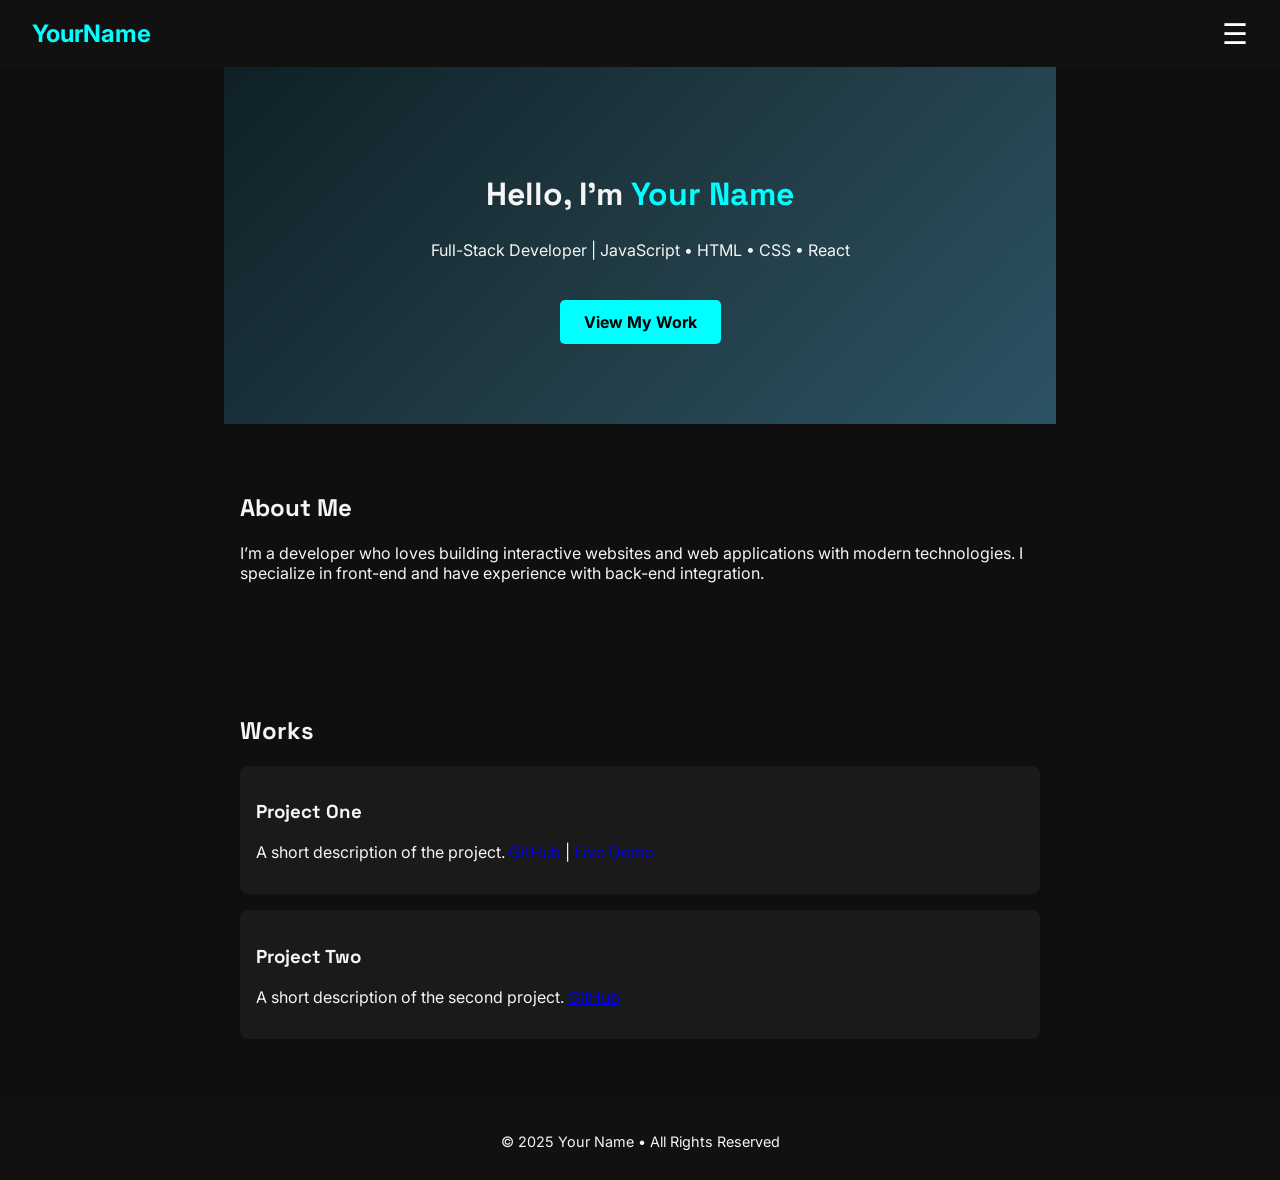
==== Page2.html @ 7d536220 "new" ====
<!DOCTYPE html>
<html lang="en">
<head>
  <meta charset="UTF-8" />
  <meta name="viewport" content="width=device-width, initial-scale=1.0" />
  <title>Developer Portfolio</title>
  <link href="https://fonts.googleapis.com/css2?family=Inter:wght@400;600&family=Space+Grotesk:wght@700&display=swap" rel="stylesheet">
  <link rel="stylesheet" href="stylemain.css" />
</head>
<body>

  <!-- NAVBAR -->
  <header class="navbar">
    <div class="logo">YourName</div>
    <div class="menu-toggle" onclick="toggleMenu()">☰</div>
    <div class="dropdown-menu" id="dropdownMenu">
      <a href="Page2.html">Home</a>
      <a href="Page3.html">Experiance</a>
      <a href="#projects">Skills & Tools</a>
      <a href="#projects">Projects</a>     
      <a href="#projects">Download CV</a>     
      <a href="#about">About Me</a>
     
    </div>
  </header>

  <!-- HERO / HOME SECTION -->
  <section id="home" class="hero">
    <h1>Hello, I'm <span class="highlight">Your Name</span></h1>
    <p>Full-Stack Developer | JavaScript • HTML • CSS • React</p>
    <a href="mainpage2.html" class="btn">View My Work</a>
  </section>

  <!-- ABOUT SECTION -->
  <section id="about">
    <h2>About Me</h2>
    <p>I’m a developer who loves building interactive websites and web applications with modern technologies. I specialize in front-end and have experience with back-end integration.</p>
  </section>

  <!-- PROJECTS SECTION -->
  <section id="projects">
    <h2>Works</h2>
    <div class="project">
      <h3>Project One</h3>
      <p>A short description of the project. <a href="#">GitHub</a> | <a href="#">Live Demo</a></p>
    </div>
    <div class="project">
      <h3>Project Two</h3>
      <p>A short description of the second project. <a href="#">GitHub</a></p>
    </div>
  </section>

  <!-- FOOTER -->
  <footer>
    <p>© 2025 Your Name • All Rights Reserved</p>
  </footer>

  <script src="script.js"></script>
</body>
</html>
---- stylemain.css ----
/* Fonts & Global */
body {
  margin: 0;
  font-family: 'Inter', sans-serif;
  background: #0f0f0f;
  color: #f5f5f5;
  scroll-behavior: smooth;
}

h1, h2, h3 {
  font-family: 'Space Grotesk', sans-serif;
}

/* Navbar */
.navbar {
  display: flex;
  justify-content: space-between;
  align-items: center;
  background-color: #111;
  padding: 1rem 2rem;
  position: sticky;
  top: 0;
  z-index: 1000;
}

.logo {
  font-size: 1.5rem;
  color: #00ffff;
  font-weight: bold;
}

.menu-toggle {
  font-size: 1.8rem;
  cursor: pointer;
  color: #fff;
}

.dropdown-menu {
  display: none;
  position: absolute;
  right: 2rem;
  top: 60px;
  background-color: #1a1a1a;
  border: 1px solid #333;
  border-radius: 8px;
  padding: 0.5rem 1rem;
  z-index: 1001;
}

.dropdown-menu a {
  display: block;
  padding: 0.5rem 0;
  text-decoration: none;
  color: #fff;
}

.dropdown-menu a:hover {
  color: #00ffff;
}

/* Hero */
.hero {
  text-align: center;
  padding: 5rem 1rem;
  background: linear-gradient(135deg, #0f2027, #203a43, #2c5364);
}

.highlight {
  color: #00ffff;
}

.btn {
  display: inline-block;
  margin-top: 1.5rem;
  padding: 0.75rem 1.5rem;
  background: #00ffff;
  color: #000;
  text-decoration: none;
  border-radius: 5px;
  font-weight: bold;
}

/* Sections */
section {
  padding: 3rem 1rem;
  max-width: 800px;
  margin: auto;
}

.project {
  background: #1a1a1a;
  padding: 1rem;
  border-radius: 8px;
  margin-bottom: 1rem;
}


#experience {
  text-align: center;
  padding: 5rem 1rem;
  background: linear-gradient(135deg, #0f2027, #203a43, #2c5364);
  padding: flex;
  justify-content: space-between;
  align-items: center;
  color: #fff;
  font-size: 24px;
  font-weight: bold;
  text-align: center;
  background: #0f0f0f;
  padding: 1rem;
  border-radius: 8px;
  margin-bottom: 1rem;
}

#experience h1 {
  font-size: 36px;
  color: #00ffff;
  font-weight: bold;
}

#experience h2 {
  text-align: center;
  font-size: 36px;
  color: #00ffff;
}

.experience-item {
  margin-bottom: 40px;
  border-bottom: 1px solid #ddd;
  padding-bottom: 20px;
}

.experience-item h3 {
  font-size: 28px;
  color: #0073e6;
}

.role-duration {
  font-size: 14px;
  color: #ffffff;
}

.role-description {
  font-size: 16px;
  color: #ffffff;
}

ul {
  list-style-type: disc;
  padding-left: 20px;
}

ul li {
  font-size: 16px;
  color: #555;
}


/* Footer */
footer {
  text-align: center;
  padding: 1rem;
  background: #111;
  font-size: 0.9rem;
}
body {
  font-size: 1rem; /* base font size */
}

h1 {
  font-size: 2rem;
}

@media (max-width: 600px) {
  h1 {
    font-size: 1.5rem;
  }
}
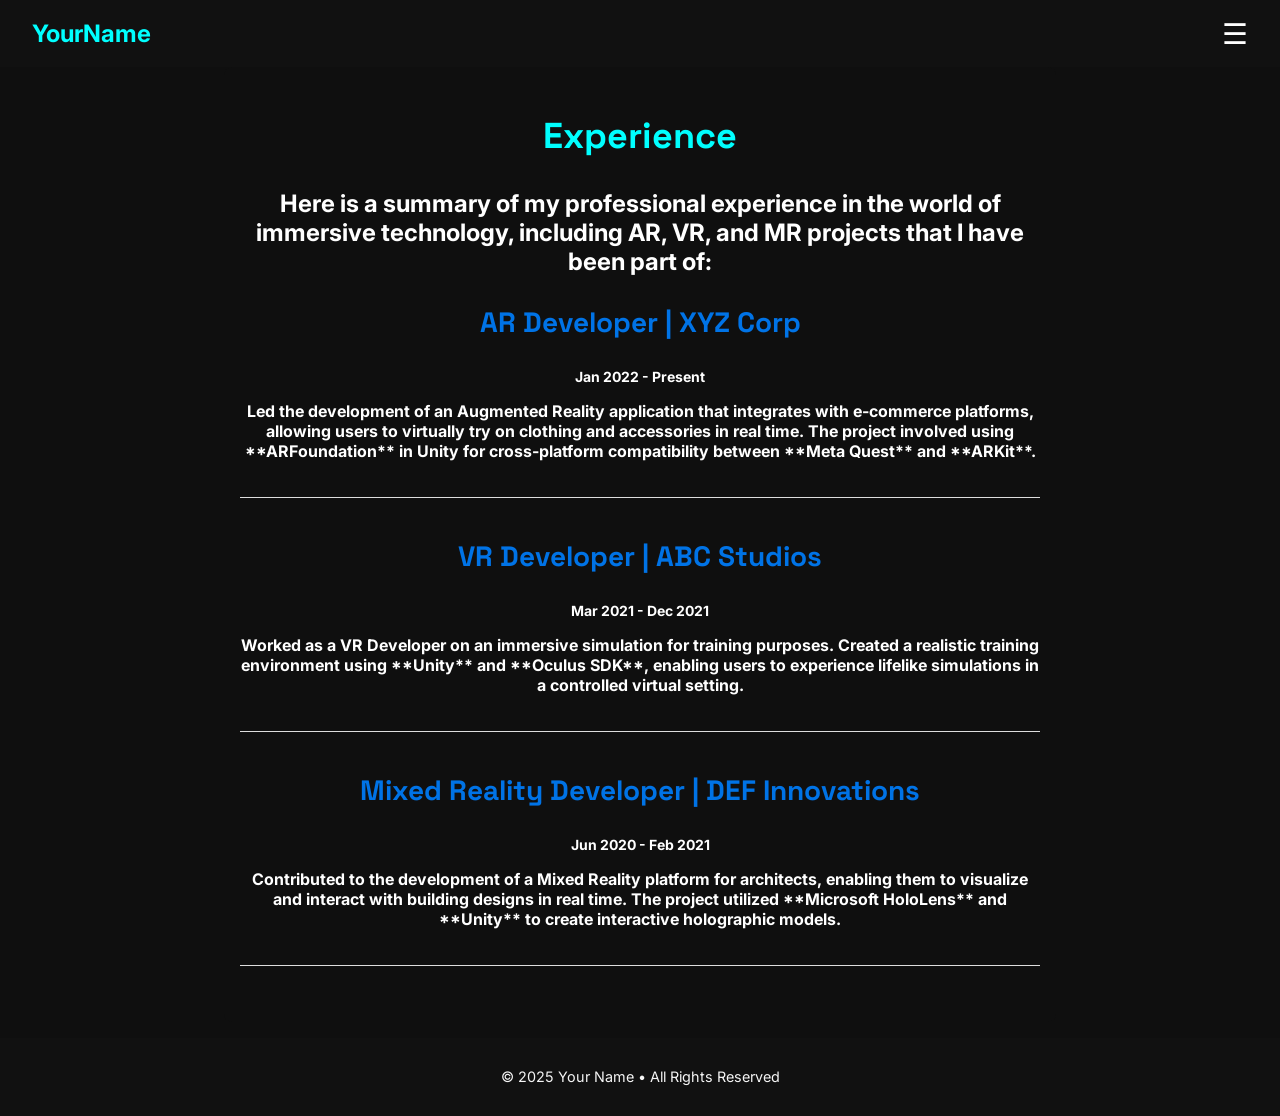
==== commit 4c00d965: "Update" ====
--- a/Page2.html
+++ b/Page2.html
@@ -14,42 +14,49 @@
     <div class="logo">YourName</div>
     <div class="menu-toggle" onclick="toggleMenu()">☰</div>
     <div class="dropdown-menu" id="dropdownMenu">
-      <a href="Page2.html">Home</a>
-      <a href="Page3.html">Experiance</a>
-      <a href="#projects">Skills & Tools</a>
-      <a href="#projects">Projects</a>     
-      <a href="#projects">Download CV</a>     
-      <a href="#about">About Me</a>
+      <a href="index.html">Home</a>
+      <a href="Page2.html">Experiance</a>
+      <a href="Page3.html">Skills & Tools</a>
+      <a href="Page4.html">Projects</a>     
+      <a href="Page5.html">Download CV</a>     
+      <a href="Page6.html">About Me</a>
      
     </div>
   </header>
-
-  <!-- HERO / HOME SECTION -->
-  <section id="home" class="hero">
-    <h1>Hello, I'm <span class="highlight">Your Name</span></h1>
-    <p>Full-Stack Developer | JavaScript • HTML • CSS • React</p>
-    <a href="mainpage2.html" class="btn">View My Work</a>
-  </section>
-
-  <!-- ABOUT SECTION -->
-  <section id="about">
-    <h2>About Me</h2>
-    <p>I’m a developer who loves building interactive websites and web applications with modern technologies. I specialize in front-end and have experience with back-end integration.</p>
-  </section>
-
-  <!-- PROJECTS SECTION -->
-  <section id="projects">
-    <h2>Works</h2>
-    <div class="project">
-      <h3>Project One</h3>
-      <p>A short description of the project. <a href="#">GitHub</a> | <a href="#">Live Demo</a></p>
-    </div>
-    <div class="project">
-      <h3>Project Two</h3>
-      <p>A short description of the second project. <a href="#">GitHub</a></p>
+  <section id="experience">
+    <div class="container">
+      <h2>Experience</h2>
+      <p>Here is a summary of my professional experience in the world of immersive technology, including AR, VR, and MR projects that I have been part of:</p>
+  
+      <div class="experience-item">
+        <h3>AR Developer | XYZ Corp</h3>
+        <p class="role-duration">Jan 2022 - Present</p>
+        <p class="role-description">
+          Led the development of an Augmented Reality application that integrates with e-commerce platforms, allowing users to virtually try on clothing and accessories in real time. The project involved using **ARFoundation** in Unity for cross-platform compatibility between **Meta Quest** and **ARKit**.
+        </p>
+       
+      </div>
+  
+      <div class="experience-item">
+        <h3>VR Developer | ABC Studios</h3>
+        <p class="role-duration">Mar 2021 - Dec 2021</p>
+        <p class="role-description">
+          Worked as a VR Developer on an immersive simulation for training purposes. Created a realistic training environment using **Unity** and **Oculus SDK**, enabling users to experience lifelike simulations in a controlled virtual setting.
+        </p>
+        
+      </div>
+  
+      <div class="experience-item">
+        <h3>Mixed Reality Developer | DEF Innovations</h3>
+        <p class="role-duration">Jun 2020 - Feb 2021</p>
+        <p class="role-description">
+          Contributed to the development of a Mixed Reality platform for architects, enabling them to visualize and interact with building designs in real time. The project utilized **Microsoft HoloLens** and **Unity** to create interactive holographic models.
+        </p>
+        
+      </div>
+  
     </div>
   </section>
-
   <!-- FOOTER -->
   <footer>
     <p>© 2025 Your Name • All Rights Reserved</p>
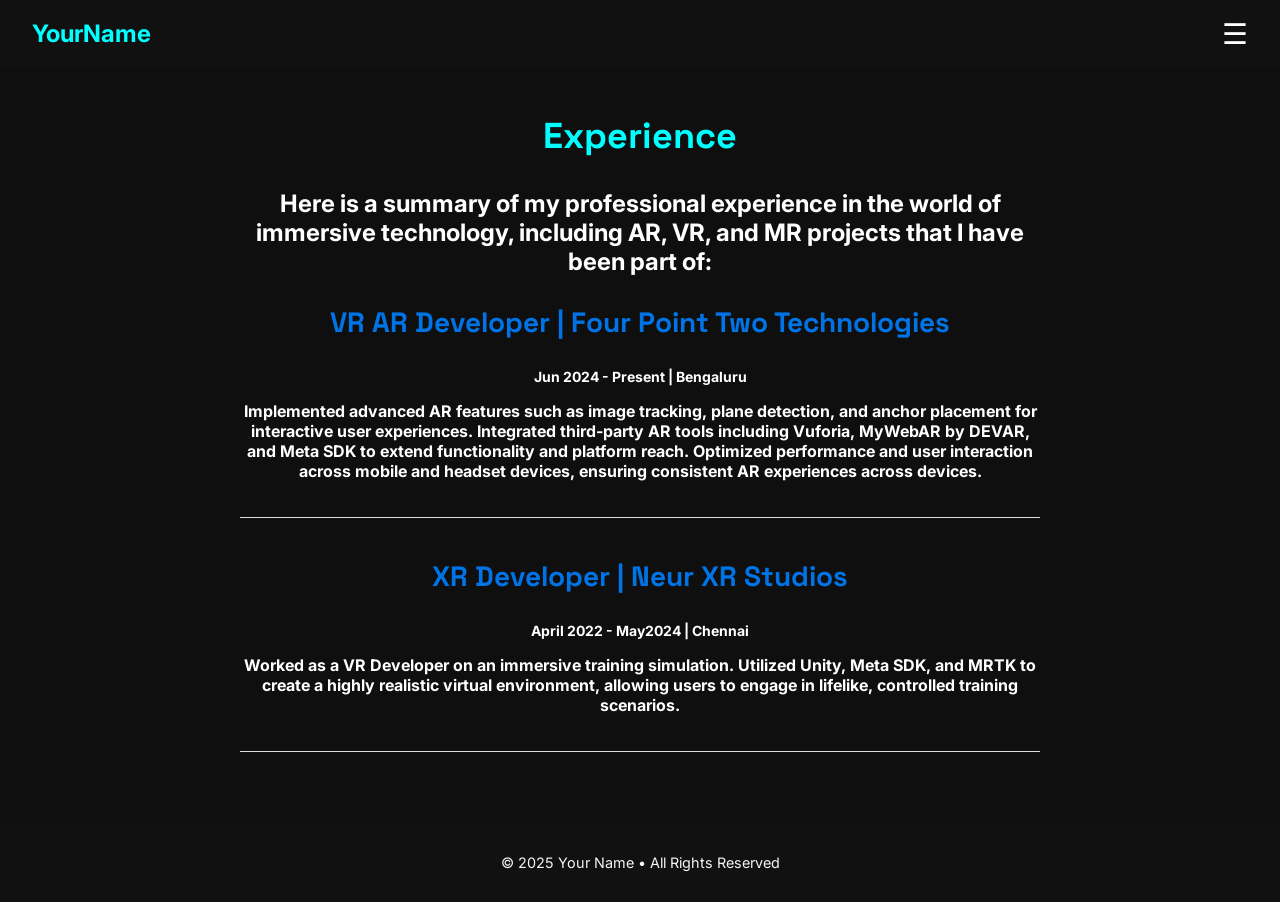
==== commit a51e9db1: "Update" ====
--- a/Page2.html
+++ b/Page2.html
@@ -18,7 +18,7 @@
       <a href="Page2.html">Experiance</a>
       <a href="Page3.html">Skills & Tools</a>
       <a href="Page4.html">Projects</a>     
-      <a href="Page5.html">Download CV</a>     
+      <a href="Page5.html" download>Download CV</a>
       <a href="Page6.html">About Me</a>
      
     </div>
@@ -29,32 +29,26 @@
       <p>Here is a summary of my professional experience in the world of immersive technology, including AR, VR, and MR projects that I have been part of:</p>
   
       <div class="experience-item">
-        <h3>AR Developer | XYZ Corp</h3>
-        <p class="role-duration">Jan 2022 - Present</p>
+        <h3>VR AR Developer | Four Point Two Technologies</h3>
+        <p class="role-duration">Jun 2024 - Present | Bengaluru</p>
         <p class="role-description">
-          Led the development of an Augmented Reality application that integrates with e-commerce platforms, allowing users to virtually try on clothing and accessories in real time. The project involved using **ARFoundation** in Unity for cross-platform compatibility between **Meta Quest** and **ARKit**.
+         
+          Implemented advanced AR features such as image tracking, plane detection, and anchor placement for interactive user experiences.          
+          Integrated third-party AR tools including Vuforia, MyWebAR by DEVAR, and Meta SDK to extend functionality and platform reach.
+          Optimized performance and user interaction across mobile and headset devices, ensuring consistent AR experiences across devices.
+         
+        
         </p>
-       
+        </ul>
       </div>
   
       <div class="experience-item">
-        <h3>VR Developer | ABC Studios</h3>
-        <p class="role-duration">Mar 2021 - Dec 2021</p>
+        <h3>XR Developer | Neur XR Studios</h3>
+        <p class="role-duration">April 2022 - May2024 | Chennai</p>
         <p class="role-description">
-          Worked as a VR Developer on an immersive simulation for training purposes. Created a realistic training environment using **Unity** and **Oculus SDK**, enabling users to experience lifelike simulations in a controlled virtual setting.
-        </p>
+          Worked as a VR Developer on an immersive training simulation. Utilized Unity, Meta SDK, and MRTK to create a highly realistic virtual environment, allowing users to engage in lifelike, controlled training scenarios.        </p>
         
-      </div>
-  
-      <div class="experience-item">
-        <h3>Mixed Reality Developer | DEF Innovations</h3>
-        <p class="role-duration">Jun 2020 - Feb 2021</p>
-        <p class="role-description">
-          Contributed to the development of a Mixed Reality platform for architects, enabling them to visualize and interact with building designs in real time. The project utilized **Microsoft HoloLens** and **Unity** to create interactive holographic models.
-        </p>
-        
-      </div>
-  
+      </div>    
     </div>
   </section>
   <!-- FOOTER -->
--- a/stylemain.css
+++ b/stylemain.css
@@ -10,7 +10,7 @@
 h1, h2, h3 {
   font-family: 'Space Grotesk', sans-serif;
 }
-
+/*  page1                 */
 /* Navbar */
 .navbar {
   display: flex;
@@ -93,7 +93,7 @@
   border-radius: 8px;
   margin-bottom: 1rem;
 }
-
+/*  page2                 */
 
 #experience {
   text-align: center;
@@ -129,6 +129,15 @@
   border-bottom: 1px solid #ddd;
   padding-bottom: 20px;
 }
+.role-description ul {
+  list-style-type: disc;
+  padding-left: 20px;
+}
+
+.role-description li {
+  margin-bottom: 10px;
+  line-height: 1.6;
+}
 
 .experience-item h3 {
   font-size: 28px;
@@ -153,6 +162,59 @@
 ul li {
   font-size: 16px;
   color: #555;
+}
+
+
+
+
+
+
+/*  page3                 */
+
+
+
+
+.skills-section {
+  padding: 50px 20px;
+  text-align: center;
+}
+
+.skills-section h1 {
+  font-size: 36px;
+  margin-bottom: 20px;
+  border-bottom: 3px solid #2ecc71;
+  display: inline-block;
+  padding-bottom: 10px;
+}
+
+.skills-grid {
+  display: flex;
+  justify-content: center;
+  gap: 40px;
+  flex-wrap: wrap;
+  margin-top: 40px;
+}
+
+.skill-card {
+  background-color: #3e3e3e;
+  padding: 20px;
+  border-radius: 15px;
+  width: 250px;
+  box-shadow: 0 4px 8px rgba(0,0,0,0.3);
+}
+
+.skill-card img {
+  width: 80px;
+  height: 80px;
+}
+
+.skill-card h2 {
+  margin-top: 10px;
+}
+
+.skill-card p {
+  font-size: 14px;
+  color: #cccccc;
 }
 
 
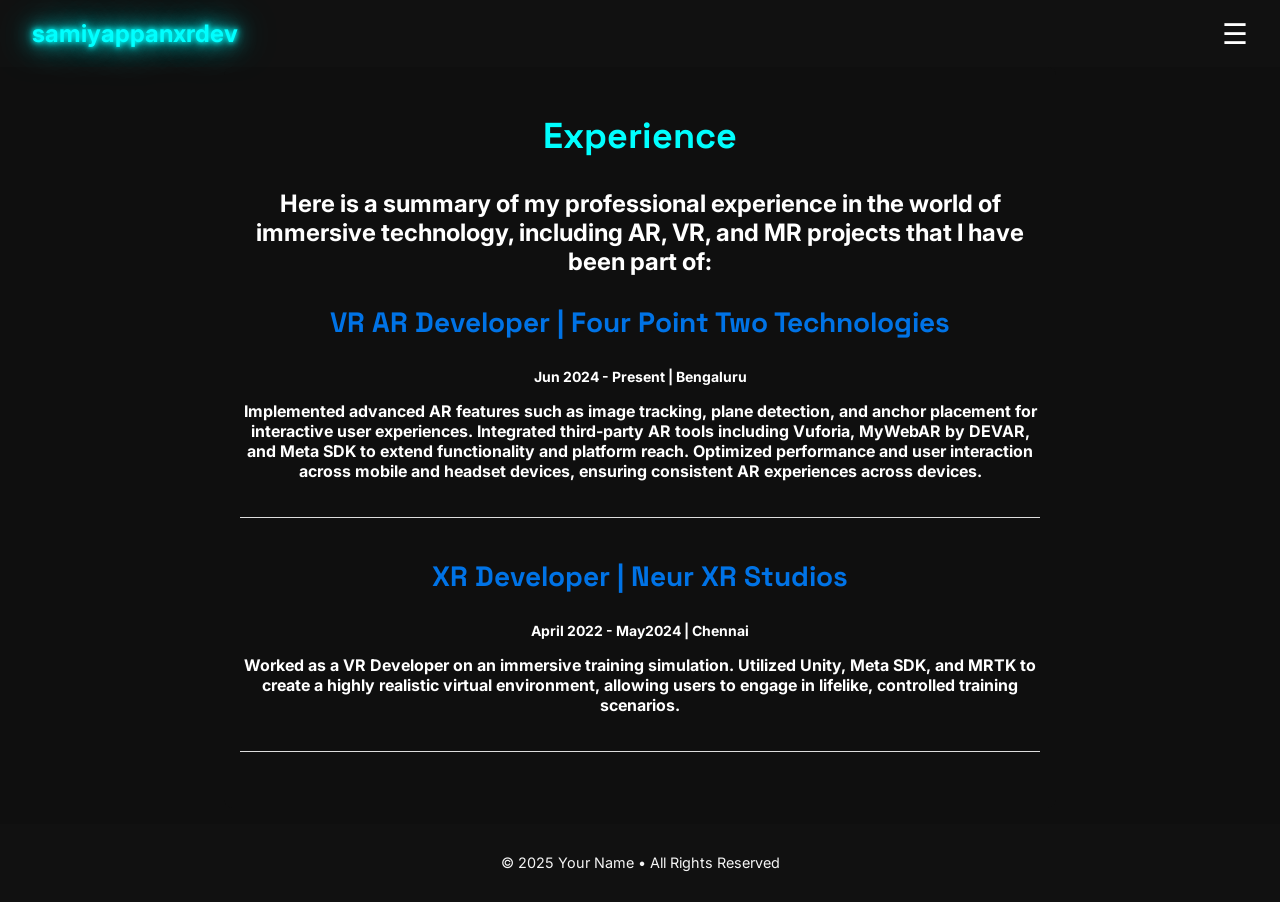
==== commit 4bceb533: "123" ====
--- a/Page2.html
+++ b/Page2.html
@@ -11,14 +11,14 @@
 
   <!-- NAVBAR -->
   <header class="navbar">
-    <div class="logo">YourName</div>
+    <div class="logo">samiyappanxrdev</div>
     <div class="menu-toggle" onclick="toggleMenu()">☰</div>
     <div class="dropdown-menu" id="dropdownMenu">
       <a href="index.html">Home</a>
       <a href="Page2.html">Experiance</a>
       <a href="Page3.html">Skills & Tools</a>
       <a href="Page4.html">Projects</a>     
-      <a href="Page5.html" download>Download CV</a>
+      <a href="Page5.html" >Download CV</a>
       <a href="Page6.html">About Me</a>
      
     </div>
--- a/stylemain.css
+++ b/stylemain.css
@@ -22,12 +22,17 @@
   top: 0;
   z-index: 1000;
 }
-
 .logo {
   font-size: 1.5rem;
   color: #00ffff;
   font-weight: bold;
-}
+  text-shadow:
+    0 0 5px #00ffff,
+    0 0 10px #00ffff,
+    0 0 20px #00ffff,
+    0 0 40px #00ffff;
+}
+
 
 .menu-toggle {
   font-size: 1.8rem;
@@ -182,7 +187,7 @@
 .skills-section h1 {
   font-size: 36px;
   margin-bottom: 20px;
-  border-bottom: 3px solid #2ecc71;
+  
   display: inline-block;
   padding-bottom: 10px;
 }
@@ -194,9 +199,19 @@
   flex-wrap: wrap;
   margin-top: 40px;
 }
-
 .skill-card {
-  background-color: #3e3e3e;
+  background: white;
+  border-radius: 10px;
+  padding: 20px;
+  transition: box-shadow 0.3s ease;
+  box-shadow: 0 0 5px rgba(0, 0, 0, 0.1);
+}
+
+.skill-card:hover {
+  box-shadow: 0 0 20px rgba(0, 38, 255, 0.781); /* Blue glow */
+}
+.skill-card {
+  background-color: #898991;
   padding: 20px;
   border-radius: 15px;
   width: 250px;
